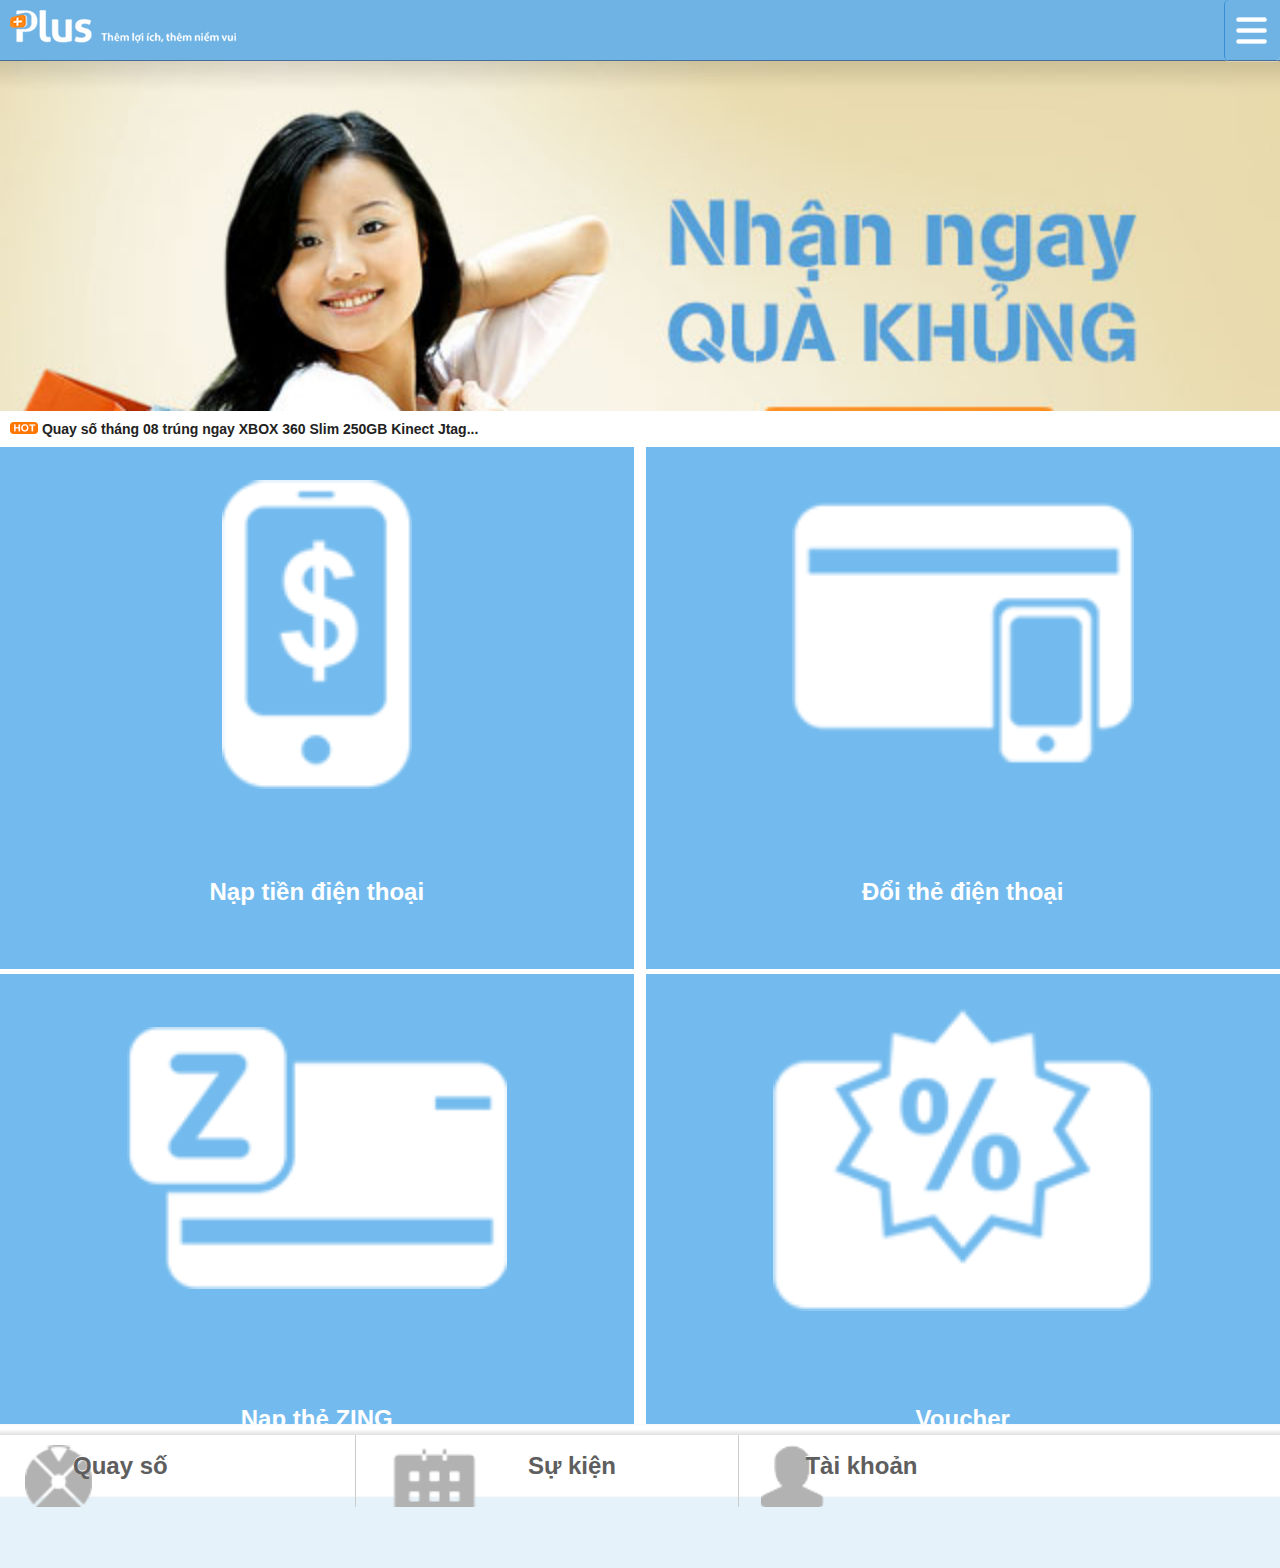
==== plus-mobile/index.html @ 8897866f "Add plus mobile test site" ====
<!DOCTYPE html>
<html>
<head>
  <meta charset="utf-8">
  <meta name="viewport" content="initial-scale=1.0, user-scalable=no">
  <meta name="apple-mobile-web-app-capable" content="yes">
  <meta name="apple-mobile-web-app-status-bar-style" content="black">
  <title></title>

<script type='text/javascript' src='jquery-1.8.3.min.js'></script>

<script>
$(document).ready(function() {
	// sample 4			
		function toggleSlides(){
			$('.toggler').click(function(e){
				var id=$(this).attr('id');
				var widgetId=id.substring(id.indexOf('-')+1,id.length);
				$('#'+widgetId).slideToggle();
				$(this).toggleClass('sliderExpanded');
				$('.closeSlider').click(function(){
						$(this).parent().hide('slow');
						var relatedToggler='toggler-'+$(this).parent().attr('id');
						$('#'+relatedToggler).removeClass('sliderExpanded');
				});
			});
		};
		$(function(){
			toggleSlides();
		});
		
		
			// slide toogle sample 2
		$('.open-expand').click(function(){
		$('.expand-search').slideToggle('fast');
		$(this).toggleClass('active');
		return false;
	});
	$('#close-expand').click(function(){
		$('.expand-search').slideToggle('fast');
		$('.open-expand').toggleClass('active');
		return false;
	});
	
		// sample 3
		$("#expanderHead").click(function(){
		$("#expanderContent").slideToggle();
		if ($("#expanderSign").text() == ""){
			$("#expanderSign").html("-")
		}
		else {
			$("#expanderSign").text("-")
		}
	});
	
	
	// sample 1
		$('#mySlideContent').css('display','none');
		$('#mySlideToggler').click(function(){
			$('#mySlideContent').slideToggle('slow');
			$(this).toggleClass('slideSign');
			return false;
		});
	
		
});
</script>  

  <link rel="stylesheet" href="jquery.mobile-1.3.1.min.css">
  <!-- Extra Codiqa features -->
  <link rel="stylesheet" href="codiqa.ext.css">
   <!-- jQuery and jQuery Mobile -->
  <script src="jquery-1.9.1.min.js"></script>
  <script src="jquery.mobile-1.3.1.min.js"></script>
  <!-- Extra Codiqa features -->
  <script  src="codiqa.ext.js"></script>
   
</head>
<body>
<!-- Home -->

<div data-role="page" id="home" data-theme="b">
	<div id="link" onclick='location.href="index.html"'></div>
    <div data-role="panel" id="navpanel" data-theme="a"
         data-display="overlay" data-position="right">
        <div data-role="controlgroup" data-corners="false">
            <a href="napdt.html" class="dtdd" >Nạp tiền điện thoại</a>
            <a href="doithedt.html" class="thedt" >Đổi thẻ cào điện thoại</a>
            <a href="zingcard.html" class="zingcard" >Đổi thẻ Zingcard</a>
            <a href="voucher.html" class="khuyenmai" >Voucher</a>
            <a href="#" class="wheel" >Quay số</a>
            <a href="#" class="sukien" >Sự kiện</a>
            <a href="#" class="plus" >Tích điểm</a>
            <a href="account.html" class="user" >Thông tin cá nhân</a>
            <a href="#" class="exit" >Thoát</a>
        </div>
    </div>

    <div id="header" data-role="header" data-theme="b">
        <a id="list" class="ui-btn-right" href="#navpanel">&nbsp;</a>
    </div>
    
    
<div data-role="content">

 	<div class="banner"></div>
    <div class="promote"><img src="images/icon_hot.png" width="43" height="20"> Quay số tháng 08 trúng ngay XBOX 360 Slim 250GB Kinect Jtag...</div>
    
    <div id="tab_img" class="ui-grid-b tab_img">
            <div class="ui-block-a">
            <div  class="napdt" ><a href="napdt.html">Nạp tiền điện thoại</a></div>
            </div>
            <div class="ui-block-b">
            <div  class="carddt" ><a href="doithedt.html">Đổi thẻ điện thoại</a></div>
            </div>
       </div>
        <div id="tab_img" class="ui-grid-b tab_img">
            <div class="ui-block-a">
            <div  class="zing" ><a href="#">Nạp thẻ ZING</a></div>
            </div>
            <div class="ui-block-b">
            <div  class="voucher" ><a href="voucher.html">Voucher</a></div>
            </div>
       </div>
       
       
        <div id="footer" data-theme="" data-role="footer" data-position="fixed" class="footer">
    <div class="quayso"> Quay số</div> <div class="event"> Sự kiện</div> <div class="account"> Tài khoản</div>
           
  </div>
</div>
<!--><div data-role="page" id="page1">
    <div id="header" data-theme="e" data-role="header" class="header" >
        <div  id="logo"></div>
        <div id="list"></div>
        <div class="pane"></div>        
</div><!-->

  

    

   
   
</div>
</body>
</html>
---- plus-mobile/codiqa.ext.css ----
/* Put your custom CSS here */
body{
	font-family:Arial;
}
#link{
	position: absolute;
	left:0;
	top: 0;
	width: 231px;
	height: 51px;
	z-index: 2;
	cursor:pointer;
}
div.ui-input-text input.ui-input-text, div.ui-input-text textarea.ui-input-text, .ui-input-search input.ui-input-text {
    border:none;
    width: 100%;
    padding: 0.7em 0px;
    margin: 0px;
    display: block;
    background: none repeat scroll 0% 0% transparent;
    outline: 0px none !important;
}
.ui-panel {
    top: 53px;
}

.ui-btn-inner, .ui-btn-inner:hover {
    border-top: none;
    border-color:none;
}
.ui-bar-a .ui-shadow, .ui-bar-b .ui-shadow, .ui-bar-c .ui-shadow {
    box-shadow: 0px 1px 0px rgba(255, 255, 255, 0.3);
}
.ui-icon {
    width: 0;
    height: 0;
}
.ui-btn-corner-all {
    border-radius:0;
}
.ui-bar-a a.ui-link {
    color: #fff;
}
.ui-bar-a {
    border: 1px solid #F9F9F9;
    background: linear-gradient(#F9F9F9, #ffffff) repeat scroll 0% 0% #F9F9F9;
    color: #FFF;
    font-weight: 700;
    text-shadow: 0px -1px 0px #F9F9F9;
}
.ui-bar-b {
    border: 1px solid #456F9A;
    background: linear-gradient(#65cbd5, #6eb3e4) repeat scroll 0% 0% #6eb3e4;
    color: #FFF;
    font-weight: 700;
    text-shadow: 0px 1px 0px #3E6790;

}

.ui-content {
	padding:0;
}
.non-header{
	background:#6eb3e4; height:50px;
}
.non-header p{
	display:block;
	padding:10px;
}
#header{
	background:#6eb3e4 url(images/logo.png) 10px 10px no-repeat; height:52px;
	border-top:none;
	cursor:pointer;
}
#list {
	position: absolute;
	right: 0;
	top:0;
	width: 45px;
	height: 53px;
	background: url(images/icon_list.png) 11px center no-repeat;
	border-left: 1px solid #378dd6;
	background-size: 57%;
	z-index:1;
	cursor:pointer;
}
#list.active{
	top: -10px;
	height: 53px;
	background:#fff url(images/icon_list_hover.png) 11px center no-repeat;
	background-size:57%;

}

.ui-bar-b,.ui-bar-b input,.ui-bar-b select,.ui-bar-b textarea,.ui-bar-b button{
	font-family:Helvetica,Arial,sans-serif
}

.ui-body-b .ui-link {
    font-weight: 700;
	text-shadow:none;
}

.dtdd, .thedt, .zingcard, .khuyenmai, .wheel, .sukien, .plus, .user, .exit {
	display:block;
	padding:5px 0px 21px 50px;
	text-decoration:none;
	margin-top:10px;
	border-bottom:1px #eaeaea solid;
	width:100%;
	font-weight:bold;
	text-shadow:none;
	cursor:pointer;
	color:#5e5e5e !important;
}
.dtdd{
	background:url(images/list_icon.png) left top no-repeat;
}
.dtdd:hover{
	background:url(images/list_icon_hover.png) left top no-repeat;
	color:#6bb6ea !important;
}
.thedt{
	background:url(images/list_icon.png) left -50px no-repeat;
}
.thedt:hover{
	background:url(images/list_icon_hover.png) left -50px no-repeat;
	color:#6bb6ea !important;
}

.zingcard{
	background:url(images/list_icon.png) left -100px no-repeat;
}
.zingcard:hover{
	background:url(images/list_icon_hover.png) left -100px no-repeat;
	color:#6bb6ea !important;
}

.khuyenmai{
	background:url(images/list_icon.png) left -150px no-repeat;
}
.khuyenmai:hover{
	background:url(images/list_icon_hover.png) left -150px no-repeat;
	color:#6bb6ea !important;
}
.wheel{
	background:url(images/list_icon.png) left -200px no-repeat;
}
.wheel:hover{
	background:url(images/list_icon_hover.png) left -200px no-repeat;
	color:#6bb6ea !important;
}
.sukien{
	background:url(images/list_icon.png) left -250px no-repeat;
}
.sukien:hover{
	background:url(images/list_icon_hover.png) left -250px no-repeat;
	color:#6bb6ea !important;
}
.plus{
	background:url(images/list_icon.png) left -300px no-repeat;
}
.plus:hover{
	background:url(images/list_icon_hover.png) left -300px no-repeat;
	color:#6bb6ea !important;
}
.user{
	background:url(images/list_icon.png) left -350px no-repeat;
	border-bottom:none;
}
.user:hover{
	background:url(images/list_icon_hover.png) left -350px no-repeat;
	color:#6bb6ea !important;
	
}
.exit{
	background:url(images/list_icon.png) left -400px no-repeat;
	border-top:4px #eaeaea solid;
	border-bottom:none;
	display:block;
	padding:15px 0px 10px 50px;
	text-decoration:none;
	width:100%;
	font-weight:bold;
	text-shadow:none;
	cursor:pointer;
	color:#5e5e5e;
}
.exit:hover{
	background:url(images/list_icon_hover.png) left -400px no-repeat;
	color:#6bb6ea !important;
}

.banner{display:block; background:#fff url(images/banner.jpg) top center no-repeat; width:auto; text-align:center;background-size:100%; height:175px;}
.promote{
	display:block;
	font-size:14px;
	font-weight:bold;
	padding:10px;
	cursor:pointer;
}
.promote:hover{
	color:#666;
}
.promote img{
	width:28px;
	height:12px;
}
.napdt{
	float:left;
	width:99%;
	background:#73bbee url(images/icon_card.png) center 20px no-repeat;
	cursor:pointer;
	color:#fff;
}
.napdt:hover{
	background:#ff8a16 url(images/icon_card.png) center 20px no-repeat;
}
.napdt a{
	display:block;
	text-align:center;
	padding: 93% 0px 15%;
	font-size:14px;
	text-decoration:none;
	color:#FFF !important;
	font-weight: bold;
	text-shadow: none;
}
.carddt{
	float:right;
	width:99%;
	background:#73bbee url(images/icon_phone.png) center 20px no-repeat;
	cursor:pointer;
	color:#fff;
}
.carddt:hover{
	background:#ff8a16 url(images/icon_phone.png) center 20px no-repeat;
}
.carddt a{
	display:block;
	text-align:center;
	padding: 93% 0px 15%;
	font-size:14px;
	font-weight: bold;
	text-decoration:none;
	color:#FFF !important;
	text-shadow: none;
}
.zing{
	float:left;
	width:99%;
	background:#73bbee url(images/icon_zing.png) center 20px no-repeat;
	cursor:pointer;
	color:#fff;
	margin-top:3px;
}
.zing:hover{
	background:#ff8a16 url(images/icon_zing.png) center 20px no-repeat;
}
.zing a{
	display:block;
	text-align:center;
	padding: 93% 0px 15%;
	font-size:14px;
	font-weight: bold;
	text-decoration:none;
	color:#FFF !important;
	text-shadow: none;
}
.voucher{
	float:right;
	width:99%;
	background:#73bbee url(images/icon_voucher.png) center 20px no-repeat;
	cursor:pointer;
	color:#fff;
	margin-top:3px;
}
.voucher:hover{
	background:#ff8a16 url(images/icon_voucher.png) center 20px no-repeat;
}
.voucher a{
	display:block;
	text-align:center;
	padding: 93% 0px 15%;
	font-size:14px;
	font-weight: bold;
	text-decoration:none;
	color:#FFF !important;
	text-shadow: none;
}
#footer {
	height:45px;
	background:#fff url(images/bg_ft.jpg) top repeat-x;
	padding-top:10px;
}
#footer_login {
    height: 45px;
	color:#5e5e5e;
	background-color:#e5f2f9;
	font-weight:normal;
}
#home{
	background-color:#e5f2f9;
}
.quayso{
	display: block;
    float: left;
    width: 22%;
    height: 45px;
    font-size: 14px;
    padding: 13px 0px 10px 33px;
    color: #5E5E5E;
    border-right: 1px solid #CCC;
	text-align:left;
    text-decoration: none;
    background:url('images/icon_quayso.png') no-repeat scroll 9px 10px / 20% auto transparent;
	cursor:pointer;
}
.quayso:hover{
	color:#72baed;
	background:url('images/icon_quayso_hover.png') no-repeat scroll 9px 10px / 20% auto transparent;
}
.event{
	display: block;
    float: left;
    width: 22%;
    height: 45px;
    font-size: 14px;
    padding: 13px 0px 10px 35px;
	text-align:center;
    color: #5E5E5E;
    border-right: 1px solid #CCC;
    text-decoration: none;
    background:url('images/icon_event.png') no-repeat scroll 6px 10px / 31% auto transparent;
	cursor:pointer;
}
.event:hover{
	color:#72baed;
	background:url('images/icon_event_hover.png') no-repeat scroll 6px 10px / 31% auto transparent;
}
.account{
	display: block;
    float: left;
    width: 22%;
    height: 45px;
    font-size: 14px;
    padding: 13px 0px 10px 35px;
	text-align:left;
    color: #5E5E5E;
    text-decoration: none;
    background:url('images/icon_tk.png') no-repeat scroll 7px 10px / 21% auto transparent;
	cursor:pointer;
}
.account:hover{
	 background:url('images/icon_tk_hover.png') no-repeat scroll 7px 10px / 21% auto transparent;
	color:#72baed;
}

/*----login---*/
#box_login{
	background-color:#e5f2f9;
	height:100%;
	padding:10px;
}
#box_login .inside{
	width:94%;
	padding:10px;
	background-color:#fff;

}
#box_login .inside p{
	margin:0;
	padding:0 0 2px 0;
	display:block;
	font-size:14px;
	text-align:center;
	line-height: 18px;
}
.text-blue:link, .text-blue:visited{
	color:#4397d2;
	font-weight:normal;
	text-decoration:underline;
}
.text-blue:active .text-blue:hover{
	color:#5e5e5e;
}
div.ui-input-text {
    padding: 0px 1.4em;
	/*-webkit-border-radius: 20px;
	-moz-border-radius: 20px;
	border-radius: 20px;*/
}
.ui-body-b{
	background: none repeat scroll 0% 0% #FFF;
	color: #222;
	text-shadow: 0px 1px 0px #FFF;
	font-weight: 400;
}
.ui-shadow-inset {
    box-shadow: 0px 1px 4px #B2CFE4 inset;
}
#button{

}
.ui-btn-hover-b{
	border:none;
	background:#4b88b6;
	font-weight:700;
	color:#fff;
	text-shadow:none;
	background-image:none;
	font-size:20px;
		-webkit-border-radius: 5px;
	-moz-border-radius: 5px;
	border-radius: 5px;
}

.ui-btn-up-b {
    background: linear-gradient(#ff8a16, #ff750d) repeat scroll 0% 0% #396B9E;
    font-weight: 700;
    color: #FFF;
	text-shadow:none;
	-webkit-border-radius: 5px;
	-moz-border-radius: 5px;
	border-radius: 5px;
	font-size:20px;
	
}
#sub_menu{
	width:100%;
	background:url(images/bg_submenu.jpg) repeat-x;
	border-bottom:1px #dddede solid;
}
#sub_menu .text-menu:link{
	display: inline-block;
	margin-left: 8px;
	font-size: 12px;
	text-decoration: none;
	padding: 11px 5px 0px 3px;
	height: 27px;
	color: #5E5E5E !important;
}
#sub_menu .text-menu:hover, .active {
	display: inline-block;
	margin-left: 8px;
	font-size: 12px;
	text-decoration: none;
	padding: 11px 5px 0px 3px;
	height: 24px;
	border-bottom:3px solid #6eb3e4;
	color:#6eb3e4 !important;
}
	
/*----Tài khoản cá nhân---*/


#box_account{
	background-color:#e5f2f9;
	height:100%;
	padding:10px;
	color:#5e5e5e;
}
#box_account .content{
	width:94%;
	padding:10px;
	background-color:#fff;
	margin-bottom:10px;

}
#box_account h2{
	font-size:14px;
	margin:0 0 10px 0;
}
#box_account .content p{
	margin:0;
	padding:0 0 2px 0;
	display:block;
	font-size:14px;
	text-align:left;
	line-height: 20px;
}
.text_exit:link, .text_exit:visited{ color: #36C;display:block;float:right; font-weight:normal;}
.text_exit:active, .text_exit:hover{ color: #333;}


/*------- Nạp dt---------*/
#box_napdt{
	background-color:#e5f2f9;
	height:100%;
	padding:10px;
	color:#5e5e5e;
}
#box_napdt .form{
	width:94%;
	padding:10px;
	background-color:#fff;
	margin-bottom:10px;

}
#box_napdt h2{
	font-size:14px;
	margin:0 0 10px 0;
}
#box_napdt .form p{
	margin:10px 0 0 0;
	padding:0 0 2px 0;
	display:block;
	font-size:14px;
	text-align:left;
	line-height: 20px;
}
#box_napdt .prize{
	width:40%;
	display:inline-block;
	padding:13px;
	color:#5e5e5e;
	font-size:16px;
	text-align:center;
	font-weight:bold;
	border:1px solid #b2cfe4;
	cursor:pointer;
}
#box_napdt .prize:hover, .prize-active {
	width:40%;
	display:inline-block;
	padding:11px;
	color:#5e5e5e;
	text-align:center;
	font-weight:bold;
	border:3px solid #6eb3e4 !important;
	background:url(images/check.jpg) right top no-repeat;
	background-size:12%;
}
#box_napdt .prize img{
	width:100%;
}
.text-green{
	display:block;
	color:#090;
	font-size:12px !important;
	text-align: center !important;
	margin-top:5px !important;
}
.ui-select .ui-btn-icon-right .ui-btn-inner, .ui-select .ui-li-has-count .ui-btn-inner {
    padding-right: 45px;
    background: #fff url(images/arrow.png) right 18px no-repeat;
    color: #000;
	background-size:10%;
	border:1px solid #b2cfe4;

}
.ui-btn-inner, .ui-btn-inner:hover {
    padding: 15px;
}
/*----Voucher---*/
	
#box_voucher{
	background-color:#e5f2f9;
	height:100%;
	padding:10px;
	color:#5e5e5e;
}
#box_voucher .main{
	width:100%;
	background-color:#fff;
	margin-bottom:10px;

}
#box_voucher h2{
	font-size:14px;
	margin:0 0 10px 0;
}
#box_voucher .image{
	width: 100%;
	height: 100%;

}
#box_voucher .main p{
	margin:0;
	padding:2px 5px;
	display:block;
	font-size:14px;
	text-align:left;
	line-height: 20px;
}
.text_orange{ color: #F90 !important;}
.text_orange24{ color: #F90 !important; font-size:18px !important;}

@media all and (min-width:480px){
.napdt{
	float:left;
	width:99%;
	background:#73bbee url(images/icon_card.png) center 20px no-repeat;
	cursor:pointer;
	color:#fff;
}
.napdt:hover{
	background:#ff8a16 url(images/icon_card.png) center 20px no-repeat;
}
.napdt a{
	display:block;
	text-align:center;
	padding: 69% 0 15% 0;
	font-size:18px;
	text-decoration:none;
	color:#FFF !important;
	font-weight: bold;
	text-shadow: none;
}
.carddt{
	float:right;
	width:99%;
	background:#73bbee url(images/icon_phone.png) center 20px no-repeat;
	cursor:pointer;
	color:#fff;
}
.carddt:hover{
	background:#ff8a16 url(images/icon_phone.png) center 20px no-repeat;
}
.carddt a{
	display:block;
	text-align:center;
	padding: 69% 0 15% 0;
	font-size:18px;
	font-weight: bold;
	text-decoration:none;
	color:#FFF !important;
	text-shadow: none;
}
.zing{
	float:left;
	width:99%;
	background:#73bbee url(images/icon_zing.png) center 20px no-repeat;
	cursor:pointer;
	color:#fff;
	margin-top:3px;
}
.zing:hover{
	background:#ff8a16 url(images/icon_zing.png) center 20px no-repeat;
}
.zing a{
	display:block;
	text-align:center;
	padding: 69% 0 15% 0;
	font-size:18px;
	font-weight: bold;
	text-decoration:none;
	color:#FFF !important;
	text-shadow: none;
}
.voucher{
	float:right;
	width:99%;
	background:#73bbee url(images/icon_voucher.png) center 20px no-repeat;
	cursor:pointer;
	color:#fff;
	margin-top:3px;
}
.voucher:hover{
	background:#ff8a16 url(images/icon_voucher.png) center 20px no-repeat;
}
.voucher a{
	display:block;
	text-align:center;
	padding: 69% 0 15% 0;
	font-size:18px;
	font-weight: bold;
	text-decoration:none;
	color:#FFF !important;
	text-shadow: none;
}
.quayso{
	display: block;
    float: left;
    width: 22%;
    height: 45px;
    font-size: 16px;
    padding: 17px 0px 10px 55px;
    color: #5E5E5E;
    border-right: 1px solid #CCC;
	text-align:left;
    text-decoration: none;
    background:url('images/icon_quayso.png') no-repeat scroll 11px 10px / 21% auto transparent;
	cursor:pointer;
}
.quayso:hover{
	color:#72baed;
	background:url('images/icon_quayso_hover.png') no-repeat scroll 11px 10px / 21% auto transparent;
}
.event{
	display: block;
    float: left;
    width: 22%;
    height: 45px;
    font-size: 16px;
    padding: 17px 0px 10px 50px;
	text-align:center;
    color: #5E5E5E;
    border-right: 1px solid #CCC;
    text-decoration: none;
    background:url('images/icon_event.png') no-repeat scroll 6px 10px / 31% auto transparent;
	cursor:pointer;
}
.event:hover{
	color:#72baed;
	background:url('images/icon_event_hover.png') no-repeat scroll 6px 10px / 31% auto transparent;
}
.account{
	display: block;
    float: left;
    width: 22%;
    height: 45px;
    font-size: 16px;
    padding: 17px 0px 10px 55px;
	text-align:left;
    color: #5E5E5E;
    text-decoration: none;
    background:url('images/icon_tk.png') no-repeat scroll 11px 10px / 21% auto transparent;
	cursor:pointer;
}
.account:hover{
	 background:url('images/icon_tk_hover.png') no-repeat scroll 11px 10px / 21% auto transparent;
	color:#72baed;
}
#footer {
	height:55px;
	background:#fff url(images/bg_ft.jpg) top repeat-x;
	padding-top:10px;
}
#header {
    background: url('images/logo.png') no-repeat scroll 10px 10px #6EB3E4;
    height: 60px;
	-webkit-border-radius:0px;
    -moz-border-radius: 0px;
    border-radius: 0px;
}
#list {
    position: absolute;
    right: 0px;
    top: 0px;
    width: 55px;
    height: 61px;
    background: url('images/icon_list.png') no-repeat scroll 11px center / 57% auto transparent;
    border-left: 1px solid #378DD6;
    z-index: 1;
    cursor: pointer;
}
.ui-panel {
    top: 61px;
}
.banner {
    display: block;
    background: url('images/banner.jpg') no-repeat scroll center top / 100% auto #FFF;
    width: auto;
    text-align: center;
    height: 262px;
}
#box_login .inside {
    width: 96%;
}
#box_login .inside p {
    margin: 0px;
    padding: 0px 0px 2px;
    display: block;
    font-size: 14px;
    text-align: center;
    line-height: 24px;
}
/*----Tài khoản cá nhân---*/

#sub_menu{
	width:100%;
	background:url(images/bg_submenu.jpg) repeat-x;
	border-bottom:1px #dddede solid;
}
#sub_menu .text-menu:link{
    display: inline-block;
    margin-left: 8px;
    font-size: 18px;
    text-decoration: none;
    padding: 11px 11px 0px 6px;
    height: 37px;

}
#sub_menu .text-menu:hover, .active{
    display: inline-block;
    margin-left: 8px;
    font-size: 18px;
    text-decoration: none;
    padding: 11px 11px 0px 6px;
    height: 34px;
	border-bottom:3px solid #6eb3e4;
}
#box_account{
	background-color:#e5f2f9;
	height:100%;
	padding:10px;
	color:#5e5e5e;
}
#box_account .content{
	width:94%;
	padding:10px;
	background-color:#fff;
	margin-bottom:10px;

}
#box_account h2{
	font-size:18px;
	margin:0 0 10px 0;
}
#box_account .content p{
	margin:0;
	padding:0 0 2px 0;
	display:block;
	font-size:16px;
	text-align:left;
	line-height: 24px;
}
.text_exit:link, .text_exit:visited{ color: #36C;display:block;float:right; font-weight:normal; margin-right:8px;}
.text_exit:active, .text_exit:hover{ color: #333;}
/*------- Nạp dt---------*/
#box_napdt{
	background-color:#e5f2f9;
	height:100%;
	padding:10px;
	color:#5e5e5e;
}
#box_napdt .form{
	width:96%;
	padding:10px;
	background-color:#fff;
	margin-bottom:10px;

}
#box_napdt h2{
	font-size:14px;
	margin:0 0 10px 0;
}
#box_napdt .form p{
	margin:10px 0 0 0;
	padding:0 0 2px 0;
	display:block;
	font-size:16px;
	text-align:left;
	line-height: 20px;
}
#box_napdt .prize{
	width:40%;
	display:inline-block;
	padding:20px;
	color:#5e5e5e;
	text-align:center;
	font-size:20px;
	font-weight:bold;
	border:1px solid #b2cfe4;
	cursor:pointer;
}
#box_napdt .prize:hover, .prize-active {
	width:40%;
	display:inline-block;
	padding:17px;
	color:#5e5e5e;
	text-align:center;
	font-weight:bold;
	border:4px solid #6eb3e4 !important;
	background:url(images/check.jpg) right top no-repeat;
	background-size:10%;
}
.text-green{
	color:#090;
	font-size:14px !important;
	text-align: center !important;
}
.ui-select .ui-btn-icon-right .ui-btn-inner, .ui-select .ui-li-has-count .ui-btn-inner {
    padding-right: 45px;
    background: #fff url(images/arrow.png) right 18px no-repeat;
    color: #000;
	font-size:18px;
	background-size:10%;
	border:1px solid #b2cfe4;
	height:25px;

}
}
@media all and (min-width:640px){

.quayso{
	display: block;
	float: left;
	width: 22%;
	height: 45px;
	font-size: 24px;
	padding: 17px 0px 10px 73px;
	color: #5E5E5E;
	border-right: 1px solid #CCC;
	text-align: left;
	text-decoration: none;
	background: url('images/icon_quayso.png') no-repeat scroll 25px 10px / 19% auto transparent;
	cursor: pointer;
}
.quayso:hover{
	color:#72baed;
	background:url('images/icon_quayso_hover.png') no-repeat scroll 25px 10px / 19% auto transparent;
}
.event{
	display: block;
	float: left;
	width: 26%;
	height: 45px;
	font-size: 24px;
	padding: 17px 0px 10px 50px;
	text-align: center;
	color: #5E5E5E;
	border-right: 1px solid #CCC;
	text-decoration: none;
	background: url('images/icon_event.png') no-repeat scroll 12px 2px / 31% auto transparent;
	cursor: pointer;
}
.event:hover{
	color:#72baed;
	background:url('images/icon_event_hover.png') no-repeat scroll 12px 2px / 31% auto transparent;
}
.account{
	display: block;
	float: left;
	width: 22%;
	height: 45px;
	font-size: 24px;
	padding: 17px 0px 10px 66px;
	text-align: left;
	color: #5E5E5E;
	text-decoration: none;
	background: url('images/icon_tk.png') no-repeat scroll 22px 10px / 18% auto transparent;
	cursor: pointer;
}
.account:hover{
	 background:url('images/icon_tk_hover.png')  no-repeat scroll 22px 10px / 18% auto transparent;
	color:#72baed;
}
#footer {
	height:60px;
	background:#fff url(images/bg_ft.jpg) top repeat-x;
	padding-top:10px;
}
#header {
    background: url('images/logo.png') no-repeat scroll 10px 10px #6EB3E4;
    height: 60px;
}
#list {
    position: absolute;
    right: 0px;
    top: 0px;
    width: 55px;
    height: 61px;
    background: url('images/icon_list.png') no-repeat scroll 11px center / 57% auto transparent;
    border-left: 1px solid #378DD6;
    z-index: 1;
    cursor: pointer;
}
.ui-panel {
    top: 61px;
}
.banner {
    display: block;
    background: url('images/banner.jpg') no-repeat scroll center top / 100% auto #FFF;
    width: auto;
    text-align: center;
    height: 245px;
}
#box_login .inside {
    width: 96%;
}
#box_login .inside p {
    margin: 0px;
    padding: 0px 0px 2px;
    display: block;
    font-size: 14px;
    text-align: center;
    line-height: 24px;
}
.banner{display:block; background:#fff url(images/banner.jpg) top center no-repeat; width:auto; text-align:center;background-size:100%; height:350px;}
/*----Tài khoản cá nhân---*/

#sub_menu{
	width:100%;
	background:url(images/bg_submenu.jpg) repeat-x;
	border-bottom:1px #dddede solid;
}
#sub_menu .text-menu:link{
	display: inline-block;
	margin-left: 8px;
	font-size: 21px;
	text-decoration: none;
	padding:11px 20px 0px 20px;
	height: 40px;
	color:#5e5e5e !important;

}
#sub_menu .text-menu:hover, .active{
	display: inline-block;
	margin-left: 8px;
	font-size: 21px;
	text-decoration: none;
	padding:11px 20px 0px 20px;
	height: 37px;
	border-bottom:3px solid #6eb3e4;
}
#box_account{
	background-color:#e5f2f9;
	height:100%;
	padding:10px;
	color:#5e5e5e;
}
#box_account .content{
	width:94%;
	padding:10px;
	background-color:#fff;
	margin-bottom:10px;

}
#box_account h2{
	font-size:24px;
	margin:0 0 10px 0;
}
#box_account .content p{
	margin:0;
	padding:0 0 2px 0;
	display:block;
	font-size:18px;
	text-align:left;
	line-height: 24px;
}
.text_exit:link, .text_exit:visited{ color: #36C;display:block;float:right; font-weight:normal; margin-right:15px;}
.text_exit:active, .text_exit:hover{ color: #333;}

/*------- Nạp dt---------*/
#box_napdt{
	background-color:#e5f2f9;
	height:100%;
	padding:10px;
	color:#5e5e5e;
}
#box_napdt .form{
	width:97%;
	padding:10px;
	background-color:#fff;
	margin-bottom:10px;

}
#box_napdt h2{
	font-size:14px;
	margin:0 0 10px 0;
}
#box_napdt .form p{
	margin:10px 0 0 0;
	padding:0 0 2px 0;
	display:block;
	font-size:18px;
	text-align:left;
	line-height: 20px;
}
#box_napdt .prize{
	width:43%;
	display:inline-block;
	padding:20px;
	color:#5e5e5e;
	text-align:center;
	font-size:20px;
	font-weight:bold;
	border:1px solid #b2cfe4;
	cursor:pointer;
}
#box_napdt .prize:hover, .prize-active {
	width:43%;
	display:inline-block;
	padding:17px;
	color:#5e5e5e;
	text-align:center;
	font-weight:bold;
	border:4px solid #6eb3e4 !important;
	background:url(images/check.jpg) right top no-repeat;
	background-size:10%;
}
.text-green{
	color:#090;
	font-size:16px !important;
	text-align: center !important;
}
.ui-select .ui-btn-icon-right .ui-btn-inner, .ui-select .ui-li-has-count .ui-btn-inner {
    padding-right: 45px;
    background: #fff url(images/arrow.png) right 18px no-repeat;
    color: #000;
	font-size:18px;
	background-size:6%;
	border:1px solid #b2cfe4;
}

.napdt{
	float:left;
	width:99%;
	background:#73bbee url(images/icon_card.png) center 33px no-repeat;
	background-size:30%;
	cursor:pointer;
	color:#fff;
}
.napdt:hover{
	background:#ff8a16 url(images/icon_card.png) center 33px no-repeat;
	background-size:30%;
}
.napdt a{
	display:block;
	text-align:center;
	padding:68% 0px 10%;
	font-size:24px;
	text-decoration:none;
	color:#FFF !important;
	font-weight: bold;
	text-shadow: none;
}
.carddt{
	float:right;
	width:99%;
	background:#73bbee url(images/icon_phone.png) center 33px no-repeat;
	background-size:54%;
	cursor:pointer;
	color:#fff;
}
.carddt:hover{
	background:#ff8a16 url(images/icon_phone.png) center 33px no-repeat;
	background-size:54%;
}
.carddt a{
	display:block;
	text-align:center;
	padding:68% 0px 10%;
	font-size:24px;
	font-weight: bold;
	text-decoration:none;
	color:#FFF !important;
	text-shadow: none;
}
.zing{
	float:left;
	width:99%;
	background:#73bbee url(images/icon_zing.png) center 53px no-repeat;
	background-size:60%;
	cursor:pointer;
	color:#fff;
	margin-top:5px;
}
.zing:hover{
	background:#ff8a16 url(images/icon_zing.png) center 53px no-repeat;
	background-size:60%;
}
.zing a{
	display:block;
	text-align:center;
	padding:68% 0px 10%;
	font-size:24px;
	font-weight: bold;
	text-decoration:none;
	color:#FFF !important;
	text-shadow: none;
}
.voucher{
	float:right;
	width:99%;
	background:#73bbee url(images/icon_voucher.png) center 35px no-repeat;
	background-size:60%;
	cursor:pointer;
	color:#fff;
	margin-top:5px;
}
.voucher:hover{
	background:#ff8a16 url(images/icon_voucher.png) center 35px no-repeat;
	background-size:60%;
}
.voucher a{
	display:block;
	text-align:center;
	padding: 68% 0px 10%;
	font-size:24px;
	font-weight: bold;
	text-decoration:none;
	color:#FFF !important;
	text-shadow: none;
}
/*----Voucher---*/
	
#box_voucher{
	background-color:#e5f2f9;
	height:100%;
	padding:10px;
	color:#5e5e5e;
}
#box_voucher .main{
	width:100%;
	background-color:#fff;
	margin-bottom:10px;

}
#box_voucher h2{
	font-size:14px;
	margin:0 0 10px 0;
}
#box_voucher .image{
	width: 100%;
	height: 100%;

}
#box_voucher .main p{
	margin:0;
	padding:10px 10px;
	display:block;
	font-size:18px;
	text-align:left;
	line-height: 20px;
}
.text_orange{ color: #F90 !important;}
.text_orange24{ color: #F90 !important; font-size:18px !important;}
}
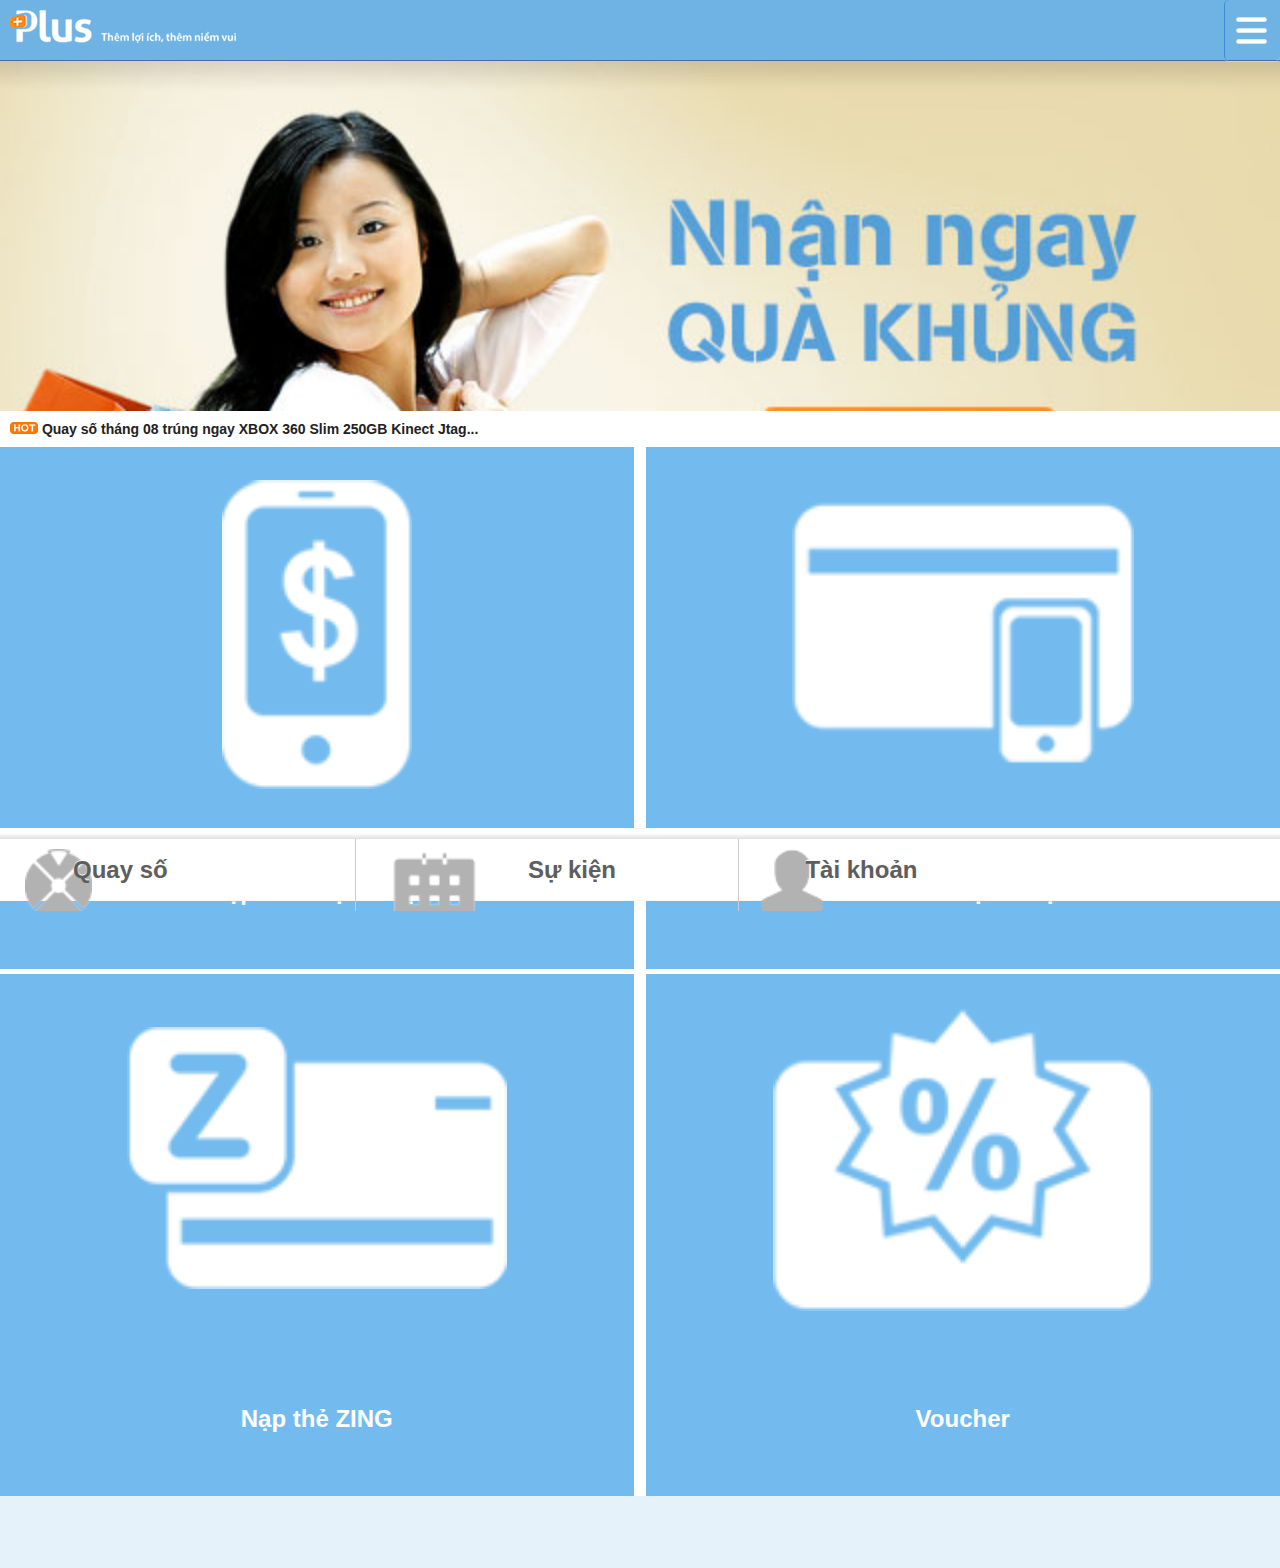
==== commit 52803ab9: "Update plus mobile test site" ====
--- a/plus-mobile/index.html
+++ b/plus-mobile/index.html
@@ -122,13 +122,11 @@
             <div  class="voucher" ><a href="voucher.html">Voucher</a></div>
             </div>
        </div>
-       
-       
-        <div id="footer" data-theme="" data-role="footer" data-position="fixed" class="footer">
+</div>
+<div id="footer" data-theme="" data-role="footer" data-position="fixed" class="footer">
     <div class="quayso"> Quay số</div> <div class="event"> Sự kiện</div> <div class="account"> Tài khoản</div>
            
   </div>
-</div>
 <!--><div data-role="page" id="page1">
     <div id="header" data-theme="e" data-role="header" class="header" >
         <div  id="logo"></div>
--- a/plus-mobile/codiqa.ext.css
+++ b/plus-mobile/codiqa.ext.css
@@ -289,7 +289,6 @@
 	text-shadow: none;
 }
 #footer {
-	height:45px;
 	background:#fff url(images/bg_ft.jpg) top repeat-x;
 	padding-top:10px;
 }
@@ -306,7 +305,6 @@
 	display: block;
     float: left;
     width: 22%;
-    height: 45px;
     font-size: 14px;
     padding: 13px 0px 10px 33px;
     color: #5E5E5E;
@@ -324,7 +322,6 @@
 	display: block;
     float: left;
     width: 22%;
-    height: 45px;
     font-size: 14px;
     padding: 13px 0px 10px 35px;
 	text-align:center;
@@ -342,7 +339,6 @@
 	display: block;
     float: left;
     width: 22%;
-    height: 45px;
     font-size: 14px;
     padding: 13px 0px 10px 35px;
 	text-align:left;
